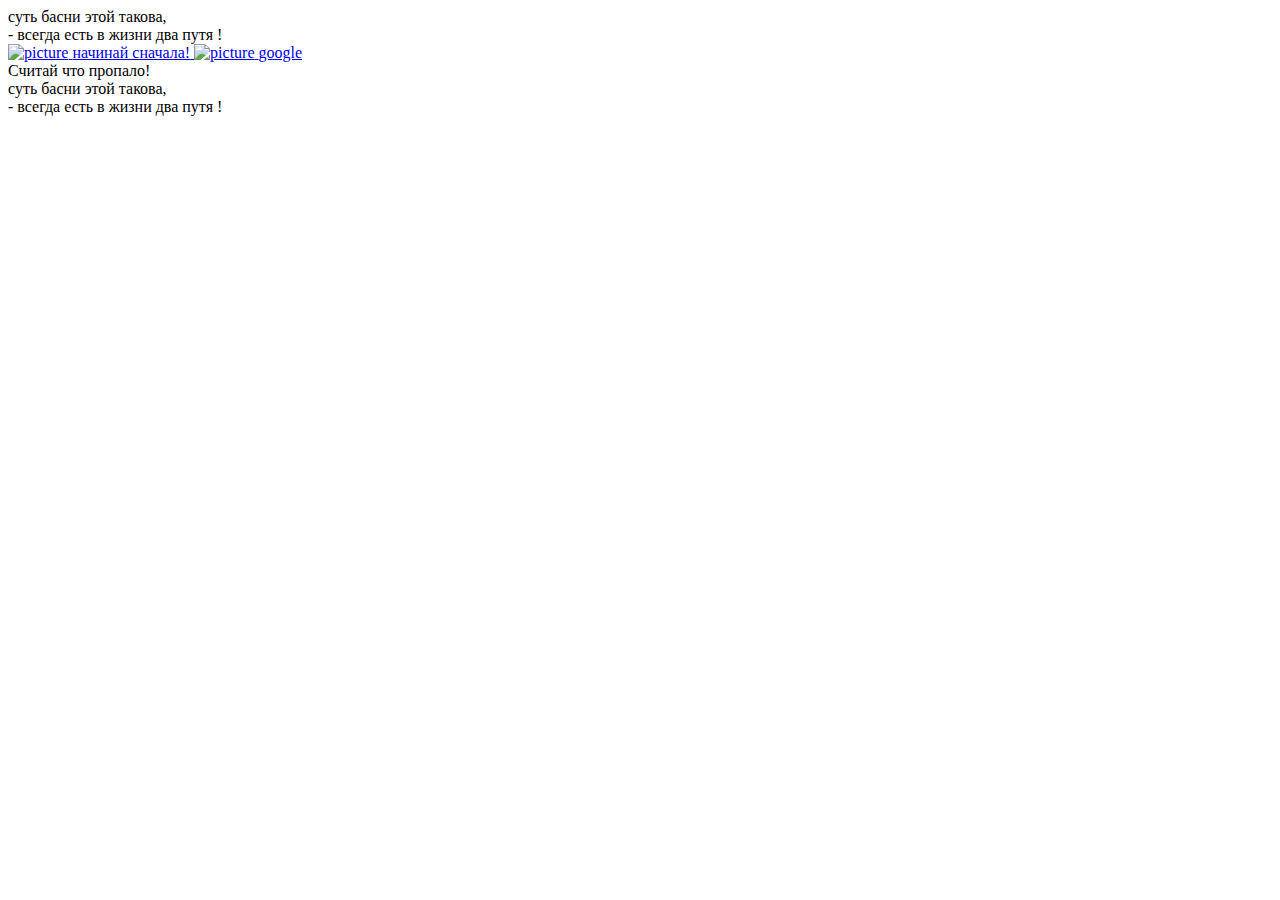
==== dz_lesson_10_00.html @ c358caed "новая игра" ====
<!doctype html>
<html lang='en'>

<head>
  <meta charset='UTF-8'>
  <title>dz Lesson 10.0</title>
  <link rel="preconnect" href="https://fonts.gstatic.com">
  <link href="https://fonts.googleapis.com/css2?family=Ruslan+Display&display=swap" rel="stylesheet">
  <link rel="stylesheet" href="../dz_lesson_10/CSS/style.css">
  <link rel="shortcut icon" href="../dz_lesson_10/img/icon/pero1.png" type="image/png">
</head>

<body>
<div class="main">
  <div class="big-box">
    <div class="content-box casement-box top-box">
      <div class="casement-text-box" >суть басни этой такова, </div>
      <div class="casement-text-box" > - всегда есть в жизни два путя !</div>
    </div>
    <div class="content-box center-box">
      <a class="button button-1" href="../dz_lesson_10/index.html">
        <img class="img-left" src="../dz_lesson_10/img/00.jpg" alt="picture">
        <span class="button-text">начинай сначала!</span>
      </a>
      <a class="button button-2" href="https://www.google.ru/" target="_blank">
        <img class="img-right" src="../dz_lesson_10/img/google.png" alt="picture">
        <span class="button-text">google</span>
      </a>
      <div class="text">Считай что пропало!</div>
    </div>
    <div class="content-box casement-box bottom-box">
      <div class="casement-text-box" >суть басни этой такова, </div>
      <div class="casement-text-box" > - всегда есть в жизни два путя !</div>
    </div>
  </div>
  <video src='../dz_lesson_10/video/001.mp4'preload="auto" muted autoplay loop></video>
</div>
</body>

</html>
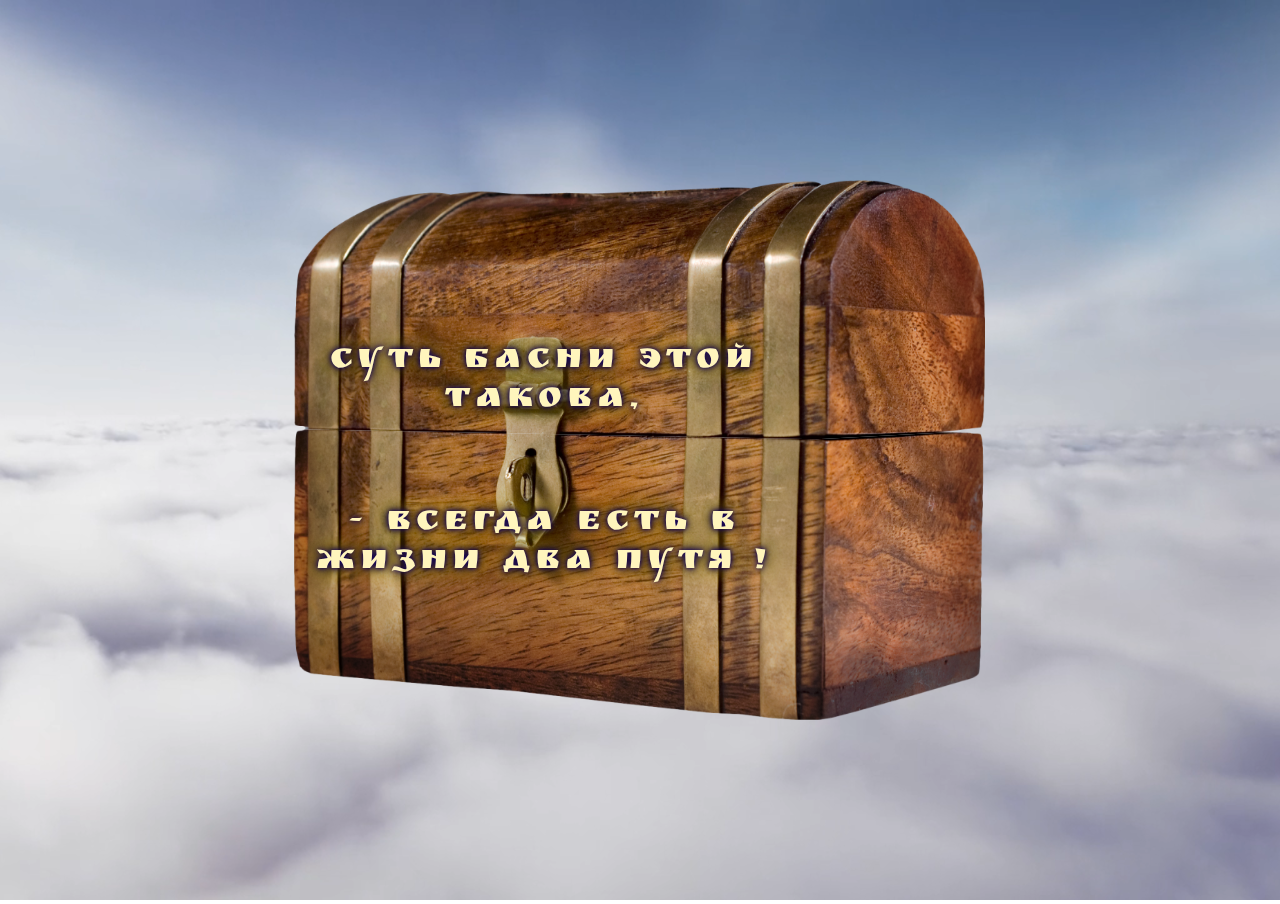
==== commit dea72077: "file" ====
--- a/dz_lesson_10_00.html
+++ b/dz_lesson_10_00.html
@@ -6,8 +6,8 @@
   <title>dz Lesson 10.0</title>
   <link rel="preconnect" href="https://fonts.gstatic.com">
   <link href="https://fonts.googleapis.com/css2?family=Ruslan+Display&display=swap" rel="stylesheet">
-  <link rel="stylesheet" href="../dz_lesson_10/CSS/style.css">
-  <link rel="shortcut icon" href="../dz_lesson_10/img/icon/pero1.png" type="image/png">
+  <link rel="stylesheet" href="./CSS/style.css">
+  <link rel="shortcut icon" href="./img/icon/pero1.png" type="image/png">
 </head>
 
 <body>
@@ -18,12 +18,12 @@
       <div class="casement-text-box" > - всегда есть в жизни два путя !</div>
     </div>
     <div class="content-box center-box">
-      <a class="button button-1" href="../dz_lesson_10/index.html">
-        <img class="img-left" src="../dz_lesson_10/img/00.jpg" alt="picture">
+      <a class="button button-1" href="./index.html">
+        <img class="img-left" src="./img/00.jpg" alt="picture">
         <span class="button-text">начинай сначала!</span>
       </a>
       <a class="button button-2" href="https://www.google.ru/" target="_blank">
-        <img class="img-right" src="../dz_lesson_10/img/google.png" alt="picture">
+        <img class="img-right" src="./img/google.png" alt="picture">
         <span class="button-text">google</span>
       </a>
       <div class="text">Считай что пропало!</div>
@@ -33,7 +33,7 @@
       <div class="casement-text-box" > - всегда есть в жизни два путя !</div>
     </div>
   </div>
-  <video src='../dz_lesson_10/video/001.mp4'preload="auto" muted autoplay loop></video>
+  <video src='./video/001.mp4'preload="auto" muted autoplay loop></video>
 </div>
 </body>
 
--- a/CSS/style.css
+++ b/CSS/style.css
@@ -0,0 +1,200 @@
+@font-face {
+  font-family: Neucha-Regular;
+  src: url(../fonts/Neucha-Regular.ttf);
+}
+
+body {
+  height: 100vh;
+  width: 100vw;
+  margin: 0;
+  overflow: hidden;
+  cursor: url(../img/Cursor/Cursor-1.png), auto;
+}
+
+.main {
+  height: 100%;
+  width: 100%;
+  position: relative;
+}
+
+video {
+  height: 100%;
+  width: 100%;
+  object-fit: cover;
+}
+
+.big-box {
+  height: 60%;
+  width: 60%;
+  min-height: 300px;
+  min-width: 450px;
+  top : calc( 50vh - 60% / 2);
+  left : calc( 50vw - 60%  / 2);
+  position: absolute;
+  text-align: center;
+}
+
+.content-box {
+  height: 100%;
+  width: 100%;
+  top: 0;
+  left: 0;
+  display: block;
+  position: absolute;
+  border-radius: 25px;
+}
+
+.casement-box {
+  transition: all 2s linear;
+}
+.casement-text-box {
+  text-align: center;
+  height: 30%;
+  width: 70%;
+  top : calc( 60% - 60% / 2);
+  left : calc( 25% - 75%  / 2);
+  position: relative;
+  font-size: 36px;
+  letter-spacing: 5px;
+  font-family: 'Ruslan Display', cursive, sans-serif;
+  color: hsl(51, 100%, 87%);
+  text-shadow: 0 0 5px hsl(252, 100%, 19%), 0 0 10px hsl(251, 84%, 13%), 0 0 15px hsl(0, 0%, 0%), 0 0 20px hsl(51, 100%, 50%);
+  display: inline-block;
+}
+
+.top-box {
+  -webkit-clip-path: polygon(100% 0, 100% 46%, 73% 48%, 0 46%, 0 0);
+  -moz-clip-path: polygon(100% 0, 100% 46%, 73% 48%, 0 46%, 0 0);
+  clip-path: polygon(100% 0, 100% 46%, 73% 48%, 0 46%, 0 0);
+  background: url(../img/02.png) center no-repeat;
+  background-size: 90% 100%;
+  z-index: 1;
+}
+.bottom-box {
+  -webkit-clip-path: polygon(100% 100%, 100% 46%, 73% 48%, 0 46%, 0 100%);
+  -moz-clip-path: polygon(100% 100%, 100% 46%, 73% 48%, 0 46%, 0 100%);
+  clip-path: polygon(100% 100%, 100% 46%, 73% 48%, 0 46%, 0 100%);
+  background: url(../img/02.png) center no-repeat;
+  background-size: 90% 100%;
+  z-index: 1;
+}
+.center-box {
+  height: 85%;
+  width: 75%;
+  top : calc( 50% - 85% / 2);
+  left : calc( 50% - 75%  / 2);
+  text-align: center;
+  background: url(../img/01.jpg) center no-repeat;
+  background-size: 100% 100%;
+  transition: all 1.3s linear;
+  opacity: 0;
+  -webkit-box-shadow: 0 0 20px 2px hsl(216, 100%, 70%), 0 0 40px 5px hsl(234, 87%, 69%), 0 0 70px 10px hsl(219, 79%, 66%), 0 0 80px 10px hsl(216, 100%, 90%);
+  -moz-box-shadow: 0 0 20px 2px hsl(216, 100%, 70%), 0 0 40px 5px hsl(234, 87%, 69%), 0 0 70px 10px hsl(219, 79%, 66%), 0 0 80px 10px hsl(216, 100%, 90%);
+  box-shadow: 0 0 20px 2px hsl(216, 100%, 70%), 0 0 40px 5px hsl(234, 87%, 69%), 0 0 70px 10px hsl(219, 79%, 66%), 0 0 80px 10px hsl(216, 100%, 90%);
+}
+
+.button {
+  height: 50%;
+  width: 30%;
+  display: inline-block;
+  text-decoration: none;
+  padding: 0.5%;
+  vertical-align: top;
+  position: relative;
+  box-sizing:border-box;
+}
+.button-1 {
+  margin: 5% 15% 2% 2%;
+  cursor: url(../img/Cursor/Cursor-2.png), auto;
+}
+.button-2 {
+  margin: 5% 2% 2% 15%;
+  cursor: url(../img/Cursor/Cursor-3.png), auto;
+}
+
+.text {
+  text-align: center;
+  top: 70%;
+  left: 2%;
+  min-height: 10%;
+  width: 95%;
+  display: inline-block;
+  position: absolute;
+  color: rgb(255, 255, 255);
+  font-size: 26px;
+  font-family: Neucha-Regular, Arial, Helvetica, sans-serif;
+  -webkit-text-shadow: 0 0 10px hsl(252, 100%, 19%), 0 0 10px hsl(251, 84%, 13%), 0 0 15px hsl(0, 0%, 0%);
+  -moz-text-shadow: 0 0 10px hsl(252, 100%, 19%), 0 0 10px hsl(251, 84%, 13%), 0 0 15px hsl(0, 0%, 0%);
+  text-shadow: 0 0 10px hsl(252, 100%, 19%), 0 0 10px hsl(251, 84%, 13%), 0 0 15px hsl(0, 0%, 0%);
+}
+
+.big-box:hover .top-box {
+  top: -40%;
+  opacity: 0;
+  transition: all 0.5s linear;
+}
+.big-box:hover .bottom-box {
+  top: 40%;
+  opacity: 0;
+  transition: all 0.5s linear;
+}
+.big-box:hover .center-box {
+  opacity: 1;
+  z-index: 1;
+}
+
+img {
+  height: 75%;
+  width: auto;
+  max-width: 100%;
+  display: inline-block;
+  margin: auto;
+  border-radius: 25px;
+  opacity: 0;
+  transition: 500ms linear;
+}
+.button-text {
+  height: 25%;
+  width: 100%;
+  display: inline-block;
+  font-weight: bold;
+  font-size: 24px;
+  color: hsl(51, 100%, 87%);
+  font-family: Neucha-Regular, Arial, Helvetica, sans-serif;
+  -webkit-text-shadow: 0 0 10px hsl(252, 100%, 10%), 0 0 10px hsl(251, 84%, 13%), 0 0 15px hsl(0, 0%, 0%);
+  -moz-text-shadow: 0 0 10px hsl(252, 100%, 10%), 0 0 10px hsl(251, 84%, 13%), 0 0 15px hsl(0, 0%, 0%);
+  text-shadow: 0 0 10px hsl(252, 100%, 10%), 0 0 10px hsl(251, 84%, 13%), 0 0 15px hsl(0, 0%, 0%);
+  border: 3px hsl(226, 100%, 66%) solid;
+  border-radius: 40px;
+  background: rgba(116, 149, 255, 0.3);
+  padding-top: 5px;
+  box-sizing: border-box;
+}
+
+.button-1:hover .img-left {
+  opacity: 1;
+  -webkit-box-shadow: 0 0 20px 5px hsl(216, 100%, 90%);
+  -moz-box-shadow: 0 0 20px 5px hsl(216, 100%, 90%);
+  box-shadow: 0 0 20px 5px hsl(216, 100%, 90%);
+}
+.button-2:hover .img-right {
+  opacity: 1;
+  -webkit-box-shadow: 0 0 20px 5px hsl(216, 100%, 90%);
+  -moz-box-shadow: 0 0 20px 5px hsl(216, 100%, 90%);
+  box-shadow: 0 0 20px 5px hsl(216, 100%, 90%);
+}
+
+.button-text:hover {
+  -webkit-box-shadow: 0 0 10px 2px hsl(216, 100%, 70%), 0 0 15px 3px hsl(234, 87%, 69%), 0 0 20px 5px hsl(219, 79%, 66%);
+  -moz-box-shadow: 0 0 10px 2px hsl(216, 100%, 70%), 0 0 15px 3px hsl(234, 87%, 69%), 0 0 20px 5px hsl(219, 79%, 66%);
+  box-shadow: 0 0 10px 2px hsl(216, 100%, 70%), 0 0 15px 3px hsl(234, 87%, 69%), 0 0 20px 5px hsl(219, 79%, 66%);
+  border: 2px hsl(226, 100%, 66%) solid;
+  background: rgba(116, 149, 255, 0.5);
+}
+.button-text:active {
+  -webkit-box-shadow: 0 0 50px 10px hsl(216, 100%, 90%);
+  -moz-box-shadow: 0 0 50px 10px hsl(216, 100%, 90%);
+  box-shadow: 0 0 50px 10px hsl(216, 100%, 90%);
+  border: 4px hsl(226, 84%, 81%) solid;
+  background: rgba(116, 149, 255, 0.8);
+}